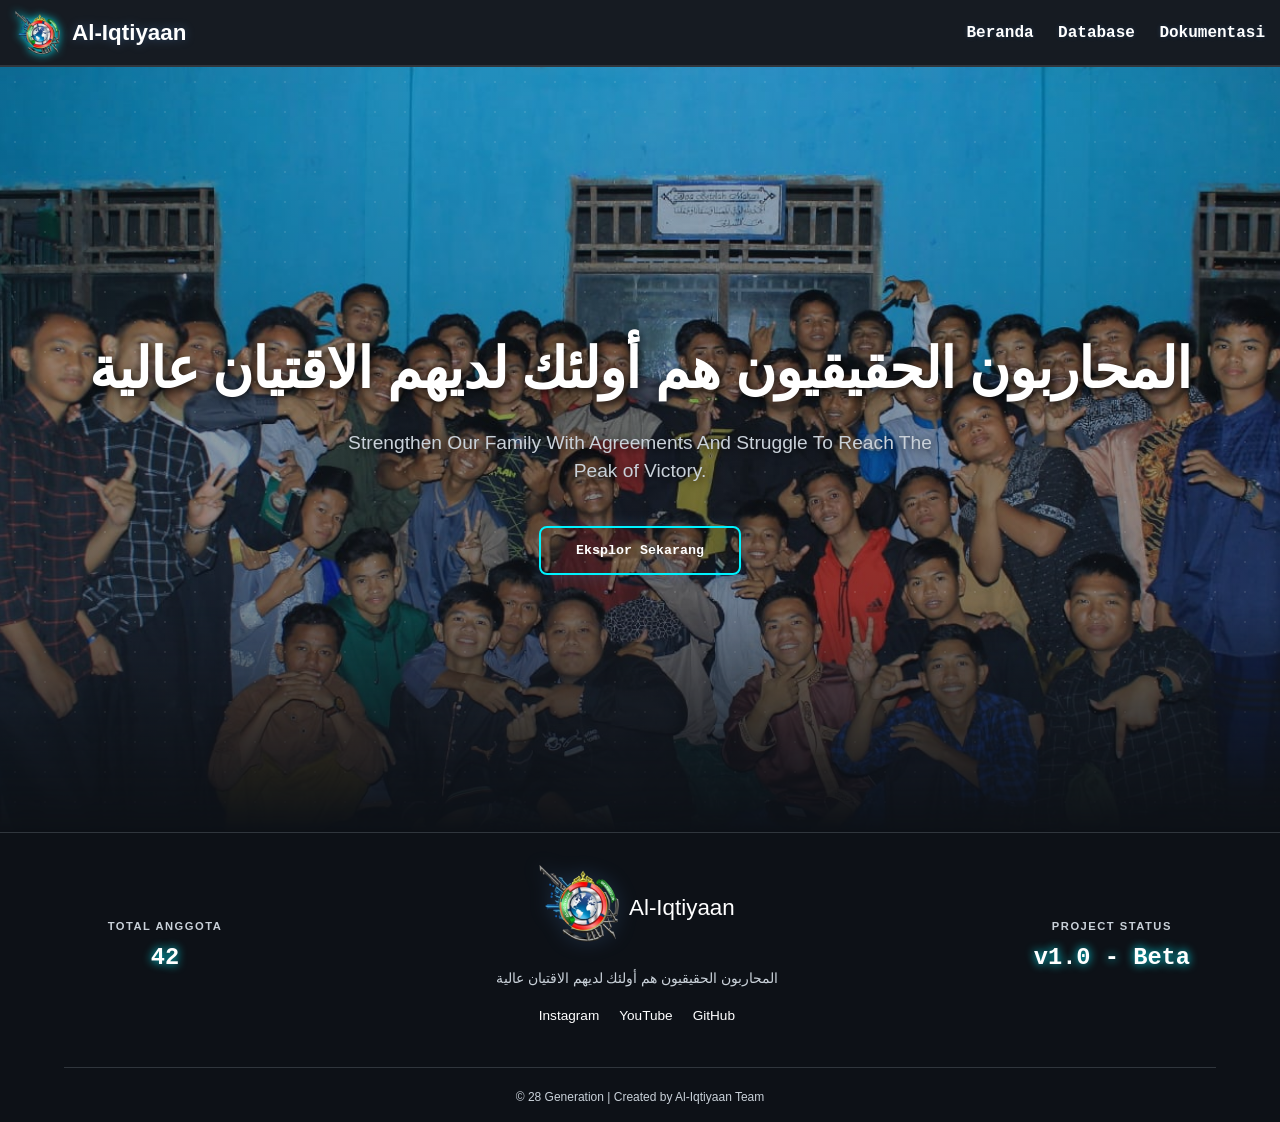
==== index.html @ 8b85fd0a "versi 1.0" ====
<!DOCTYPE html>
<html lang="id">

<head>
    <meta charset="UTF-8">
    <meta name="viewport" content="width=device-width, initial-scale=1.0">
    <title>Al-Iqtiyaan | Digital Home</title>
    <link rel="stylesheet" href="style.css">
</head>

<body>

    <header>
        <nav class="navbar">
            <div class="logo-container">
                <img src="foto/logo-angkatan.png" alt="Logo Al-Iqtiyaan" class="logo-img">
                <h2 class="logo-text">Al-Iqtiyaan</h2>
            </div>
            <div class="nav-links">
                <a href="index.html" class="active">Beranda</a>
                <a href="database.html">Database</a>
                <a href="dokumentasi.html">Dokumentasi</a>
            </div>
        </nav>
    </header>

    <section class="hero-section">
        <div class="overlay">
            <h1>المحاربون الحقيقيون هم أولئك لديهم الاقتيان عالية</h1>
            <p>Strengthen Our Family With Agreements And Struggle To Reach The Peak of Victory.</p>
            <a href="#">
                <button class="main-btn" onclick="showAlert()">Eksplor Sekarang</button>
            </a>
        </div>
    </section>

    <footer class="main-footer">
        <div class="footer-wrapper">
            <div class="stat-card">
                <h3>Total Anggota</h3>
                <p id="counter">0</p>
            </div>

            <div class="footer-center">
                <div class="footer-logo">
                    <img src="foto/logo-angkatan.png" alt="Logo" class="footer-img">
                    <span>Al-Iqtiyaan</span>
                </div>
                <p class="arabic-text">المحاربون الحقيقيون هم أولئك لديهم الاقتيان عالية</p>
                <div class="footer-links">
                    <a href="https://www.instagram.com/al_iqtiyaanfams.28?igsh=dW5yamlzZnU0dTN6"
                        target="_blank">Instagram</a>
                    <a href="#">YouTube</a>
                    <a href="#">GitHub</a>
                </div>
            </div>

            <div class="stat-card">
                <h3>Project Status</h3>
                <p class="status-tag">v1.0 - Beta</p>
            </div>
        </div>

        <div class="footer-bottom">
            <p>&copy; 28 Generation | Created by Al-Iqtiyaan Team</p>
        </div>
    </footer>
    <script src="script.js"></script>
</body>

</html>
---- style.css ----
/* ================================================================
   AL-IQTIYAAN OFFICIAL STYLESHEET
   Project: Website Angkatan 2023
   Last Update: April 2026
================================================================*/

/* --- 1. GLOBAL VARIABLES & RESET --- */
:root {
    --bg-dark: #0d1117;
    /* Hitam (Background Utama) */
    --bg-nav: #161b22;
    /* Biru Tua Gelap (Navigasi & Kartu) */
    --accent-blue: #00f2fe;
    /* Biru Muda (Electric Blue) */
    --deep-blue: #091a28;
    /* Biru Tua (Primary Blue) */
    --glow-blue: rgba(88, 166, 255, 0.2);
    /* Efek Cahaya Biru */
    --text-white: #ffffff;
    /* Putih Murni */
    --text-gray: #c9d1d9;
    /* Abu-abu terang (untuk teks sekunder) */
    --border-color: #30363d;
    /* Border Biru Tua redup */
    /* Variabel baru untuk pendaran cahaya */
    --cyber-glow: 0 0 10px rgba(0, 242, 254, 0.6), 0 0 20px rgba(0, 242, 254, 0.3);
    --card-bg: #161b22;
}

* {
    margin: 0;
    padding: 0;
    box-sizing: border-box;
    scroll-behavior: smooth;
}

body {
    font-family: 'Segoe UI', Roboto, Helvetica, Arial, sans-serif;
    background-color: var(--bg-dark);
    color: var(--text-white);
    /* Diperbaiki dari var sebelumnya agar terbaca */
    line-height: 1.6;
    overflow-x: hidden;
}

/* Animasi Fade In Up */
@keyframes fadeInUp {
    from {
        opacity: 0;
        transform: translateY(20px);
    }

    to {
        opacity: 1;
        transform: translateY(0);
    }
}

img {
    image-rendering: -webkit-optimize-contrast;
    /* Untuk browser berbasis Chrome/Edge */
    image-rendering: crisp-edges;
    /* Untuk kualitas tepi yang tajam */
    -ms-interpolation-mode: bicubic;
    /* Untuk Internet Explorer lama */
}

/* --- 2. NAVIGATION BAR --- */
.navbar {
    display: flex;
    justify-content: space-between;
    align-items: center;
    padding: 10px 15px;
    background: var(--bg-nav);
    border-bottom: 2px solid var(--border-color);
    position: sticky;
    top: 0;
    z-index: 1000;
    width: 100%;
}

.logo-container {
    display: flex;
    align-items: center;
    gap: 12px;
    margin-left: 0;
}

.logo-img {
    height: 45px;
    width: auto;
    filter: drop-shadow(0 0 4px var(--accent-blue));
}

.logo-text {
    font-size: 1.4rem;
    color: var(--text-white);
    filter: drop-shadow(0 0 5px rgba(88, 166, 255, 0.3));
}

.nav-links {
    animation: fadeInNav 1s ease-out;
    margin-right: 0;
}

@keyframes fadeInNav {
    from {
        opacity: 0;
        transform: translateY(-10px);
    }

    to {
        opacity: 1;
        transform: translateY(0);
    }
}

.nav-links a {
    color: var(--text-white) !important;
    text-decoration: none;
    margin-left: 20px;
    position: relative;
    padding: 5px 0;
    transition: all 0.3s ease;
    font-family: 'Courier New', monospace;
    font-weight: bold;
    text-shadow: 0 0 5px var(--glow-blue);
}

.nav-links a::after {
    content: '';
    position: absolute;
    width: 0;
    height: 2px;
    bottom: 0;
    left: 50%;
    background-color: var(--accent-blue);
    transition: all 0.3s ease-in-out;
    transform: translateX(-50%);
    box-shadow: 0 0 8px var(--accent-blue);
}

.nav-links a:hover {
    color: var(--accent-blue) !important;
    text-shadow: 0 0 10px var(--accent-blue);
}

.nav-links a:hover::after {
    width: 100%;
}

.nav-links a:active {
    transform: scale(0.95);
}

.nav-links a.active {
    color: var(--accent-blue);
}

/* --- 3. HERO SECTION (FOTO ANGKATAN) --- */
.hero-section {
    position: relative;
    height: 85vh;
    display: flex;
    flex-direction: column;
    align-items: center;
    justify-content: center;
    text-align: center;
    background: linear-gradient(rgba(13, 17, 23, 0.2), rgba(13, 17, 23, 0.6)),
        url('foto/beranda4.jpeg');
    background-size: cover;
    background-position: center;
    background-attachment: fixed;
    mask-image: linear-gradient(to bottom, black 70%, transparent 100%);
    -webkit-mask-image: linear-gradient(to bottom, black 70%, transparent 100%);
}

.hero-section h1 {
    font-size: 3.5rem;
    font-weight: 800;
    letter-spacing: -1px;
    margin-bottom: 15px;
    color: #ffffff;
    text-shadow: 2px 2px 10px rgba(0, 0, 0, 0.8);
    animation: fadeInUp 1s ease-out forwards;
}

.hero-section p {
    font-size: 1.2rem;
    color: var(--text-gray);
    max-width: 600px;
    margin: 0 auto 40px auto;
    line-height: 1.5;
    text-shadow: 2px 2px 10px rgba(0, 0, 0, 0.8);
    opacity: 0;
    /* Mulai dari transparan agar animasi terasa halus */
    animation: fadeInUp 1s ease-out 0.5s forwards;
    /* Delay 0.5 detik */
}

/* Hero Section khusus untuk Beranda 2 */
.hero-section-alt {
    position: relative;
    height: 90vh;
    display: flex;
    flex-direction: column;
    align-items: center;
    justify-content: center;
    text-align: center;
    /* GANTI 'foto/nama-foto-baru.jpg' dengan file foto pilihanmu */
    background: linear-gradient(rgba(13, 17, 23, 0.3), rgba(13, 17, 23, 0.7)),
        url('foto/beranda8.jpeg');
    background-size: cover;
    background-position: center;
    background-attachment: fixed;
    /* Efek memudar tetap dipertahankan agar konsisten */
    mask-image: linear-gradient(to bottom, black 70%, transparent 100%);
    -webkit-mask-image: linear-gradient(to bottom, black 70%, transparent 100%);
}

.hero-section-alt h1 {
    font-size: 3.5rem;
    font-weight: 800;
    letter-spacing: -1px;
    margin-bottom: 15px;
    color: #ffffff;
    text-shadow: 2px 2px 10px rgba(0, 0, 0, 0.8);
    animation: fadeInUp 1s ease-out forwards;
}

.hero-section-alt p {
    font-size: 1.2rem;
    color: var(--text-gray);
    max-width: 600px;
    margin: 0 auto 40px auto;
    line-height: 1.5;
    text-shadow: 2px 2px 10px rgba(0, 0, 0, 0.8);
    opacity: 0;
    /* Mulai dari transparan agar animasi terasa halus */
    animation: fadeInUp 1s ease-out 0.5s forwards;
    /* Delay 0.5 detik */
}

.hero-section::after {
    content: "";
    position: absolute;
    top: 0;
    left: 0;
    width: 100%;
    height: 100%;
    background-image: radial-gradient(rgba(255, 255, 255, 0.1) 1px, transparent 1px);
    background-size: 30px 30px;
    pointer-events: none;
}

/* --- 4. BUTTONS --- */
.main-btn {
    padding: 15px 35px;
    background: transparent;
    color: var(--text-white);
    border: 2px solid var(--accent-blue);
    border-radius: 8px;
    cursor: pointer;
    font-weight: bold;
    font-family: 'Courier New', monospace;
    box-shadow: 0 0 15px var(--glow-blue);
    transition: all 0.4s ease;
}

.main-btn:hover {
    background-color: var(--accent-blue);
    color: var(--bg-dark);
    box-shadow: 0 0 30px var(--accent-blue);
    transform: translateY(-3px);
}

.main-btn:active {
    transform: translateY(0);
    box-shadow: 0 0 15px var(--glow-blue);
}

/* --- 5. FOOTER & STATISTICS COMBINED --- */
.main-footer {
    background-color: var(--bg-dark);
    padding: 20px 5% 15px 5%;
    border-top: 1px solid var(--border-color);
    margin-top: 0;
}

.footer-wrapper {
    display: flex;
    justify-content: space-between;
    align-items: center;
    max-width: 1100px;
    margin: 0 auto;
    padding-top: 10px;
}

/* Kontainer Stats (Kiri & Kanan) */
.stat-card {
    background: transparent !important;
    border: none !important;
    text-align: center;
    min-width: 150px;
}

.stat-card h3 {
    color: var(--text-gray);
    font-size: 0.7rem;
    text-transform: uppercase;
    letter-spacing: 1.5px;
    margin-bottom: 8px;
}

#counter,
.status-tag {
    font-size: 1.48rem;
    color: white;
    font-family: 'Courier New', monospace;
    font-weight: bold;
    text-shadow: 0 0 10px var(--accent-blue);
    display: block;
    line-height: 1.2;
    margin: 0;
}

/* Kontainer Tengah (Logo & Socials) */
.footer-center {
    display: flex;
    flex-direction: column;
    align-items: center;
    text-align: center;
    flex: 1;
}

.footer-img {
    height: 80px;
    width: auto;
    margin-bottom: 10px;
    filter: drop-shadow(0 0 10px var(--glow-blue));
}

.footer-logo {
    display: flex;
    justify-content: center;
    align-items: center;
    gap: 10px;
    font-size: 1.4rem;
    color: white;
    margin-bottom: 10px;
}

.arabic-text {
    width: 100%;
    font-size: 0.85rem;
    color: var(--text-gray);
    margin: 5px 0 15px 0;
    text-align: center;
}

.footer-links {
    display: flex;
    justify-content: center;
    gap: 20px;
    width: 100%;
}

.footer-links a {
    color: white;
    text-decoration: none;
    font-size: 0.85rem;
    transition: 0.3s;
}

.footer-links a:hover {
    color: var(--accent-blue);
    text-shadow: 0 0 8px var(--accent-blue);
}

/* --- 6. COPYRIGHT BAR --- */
.footer-bottom {
    text-align: center;
    margin-top: 40px;
    padding-top: 20px;
    border-top: 1px solid var(--border-color);
    font-size: 0.75rem;
    color: var(--text-gray);
}

.photo-box img {
    /* Hapus blur(1px) jika ingin benar-benar tajam */
    filter: brightness(1) contrast(1.1) saturate(1.1);
    transition: all 0.4s ease;
}

/* ============================================================
   KHUSUS BAGIAN DATABASE (CYBER GLOW BLUE)
   ============================================================ */
.database-section {
    padding: 60px 20px;
    display: flex;
    flex-direction: column;
    align-items: center;
    overflow-x: hidden;
    /* --- TEKSTUR SEGI ENAM (HITAM, PUTIH, ABU-ABU) --- */
    background-color: #000000;
    /* Warna dasar Hitam pekat */
    background-image:
        /* Lapisan 1 & 2: Abu-abu Gelap untuk dimensi */
        linear-gradient(30deg, #1a1a1a 12%, transparent 12.5%, transparent 87%, #1a1a1a 87.5%, #1a1a1a),
        linear-gradient(150deg, #1a1a1a 12%, transparent 12.5%, transparent 87%, #1a1a1a 87.5%, #1a1a1a),
        /* Lapisan 3 & 4: Abu-abu Terang untuk variasi */
        linear-gradient(30deg, #262626 12%, transparent 12.5%, transparent 87%, #262626 87.5%, #262626),
        linear-gradient(150deg, #262626 12%, transparent 12.5%, transparent 87%, #262626 87.5%, #262626),
        /* Lapisan 5 & 6: Putih Transparan untuk kilau/highlight */
        linear-gradient(60deg, rgba(255, 255, 255, 0.05) 25%, transparent 25.5%, transparent 75%, rgba(255, 255, 255, 0.05) 75%, rgba(255, 255, 255, 0.05)),
        linear-gradient(60deg, rgba(255, 255, 255, 0.05) 25%, transparent 25.5%, transparent 75%, rgba(255, 255, 255, 0.05) 75%, rgba(255, 255, 255, 0.05));

    background-size: 80px 140px;
    background-position: 0 0, 0 0, 40px 70px, 40px 70px, 0 0, 40px 70px;
}

/* Container utama yang membungkus semua grup */
.database-grid {
    position: relative;
    display: flex;
    flex-direction: column;
    align-items: center;
    gap: 0;
    /* Gap diatur oleh role-group */
    width: 100%;
}

/* Garis Kabel Tengah yang Menyala */
.main-wire {
    position: absolute;
    top: 0;
    bottom: 0;
    width: 2px;
    background: linear-gradient(to bottom, #00f2fe, transparent);
    box-shadow: 0 0 15px #00f2fe;
    z-index: 0;
}

/* Memaksa Anggota Berbaris 3 ke Samping */
.member-grid-container {
    display: grid !important;
    grid-template-columns: repeat(3, 1fr) !important;
    gap: 40px 30px;
    width: 100%;
    max-width: 1000px;
    justify-items: center;
    z-index: 1;
    margin-bottom: 40px;
}

/* Grouping untuk memberi GAP/Jarak antar jabatan */
.role-group {
    display: flex;
    justify-content: center;
    gap: 40px;
    margin-bottom: 80px;
    /* Jarak antar jabatan */
    width: 100%;
    position: relative;
    z-index: 1;
    flex-wrap: wrap;
}

/* Grid khusus untuk anggota (3 ke samping) */
/* Memastikan anggota berbaris 3 ke samping */
.member-grid {
    display: grid !important;
    /* Memaksa mode grid */
    grid-template-columns: repeat(3, 1fr) !important;
    gap: 30px;
    justify-items: center;
    width: 100%;
    max-width: 1000px;
}

/* Membuat Garis Penghubung (Kabel Neon) */
.connector-line {
    position: relative;
}

/* Desain Kartu Bergaya Cyber */
.member-card {
    background: var(--card-bg);
    border: 1px solid rgba(0, 242, 254, 0.2);
    border-radius: 15px;
    padding: 30px 15px;
    width: 240px;
    display: flex;
    flex-direction: column;
    align-items: center;
    transition: all 0.3s ease;
    position: relative;
}

/* Efek Hover Cyber Glow */
.member-card:hover {
    transform: translateY(-10px);
    border-color: #00f2fe;
    box-shadow: 0 0 20px rgba(0, 242, 254, 0.4);
}

/* FOTO LINGKARAN */
.photo-box-db {
    width: 110px;
    height: 110px;
    border-radius: 50%;
    margin: 15px 0;
    border: 2px solid var(--accent-blue);
    overflow: hidden;
    box-shadow: 0 0 10px var(--glow-blue);
    background: #000;
}

.member-card:hover .photo-box-db {
    transform: scale(1.1);
    box-shadow: 0 0 15px var(--accent-blue);
}

.photo-box-db img {
    width: 100%;
    height: 100%;
    object-fit: cover;
    filter: brightness(1.1) contrast(1.1);
    /* Efek agar lebih tajam */
}

/* Teks Jabatan (Paling Atas) */
.role {
    font-family: 'Courier New', monospace;
    color: var(--accent-blue);
    font-size: 0.75rem;
    letter-spacing: 1.5px;
    text-transform: uppercase;
    text-shadow: 0 0 5px var(--glow-blue);
}

/* Teks Nama (Paling Bawah) */
.member-name {
    color: #ffffff;
    font-weight: 600;
    font-size: 1rem;
    margin-top: 10px;
    text-align: center;
}

/* Baris Jabatan Inti (2 Orang per Baris) */
.member-card.core {
    grid-column: span 3;
    /* 6 / 3 = 2 kartu */
    max-width: 400px;
    /* Membatasi lebar agar tidak terlalu besar */
}

/* Baris Anggota (3 Orang per Baris) */
.member-card.member {
    grid-column: span 2;
    /* 6 / 2 = 3 kartu */
    max-width: 320px;
}

/* 1 Orang Terakhir (Di Tengah Paling Bawah) */
.member-card.last-one {
    max-width: 350px;
    border-color: #ff0055;
    /* Efek cahaya pink neon pada bingkai kartu */
    box-shadow: 0 0 15px rgba(255, 0, 85, 0.3);
}

.member-card.last-one .role {
    color: #b91c1c;
    text-shadow: 0 0 5px rgba(230, 57, 70, 0.6);
    /* Hapus shadow agar tulisan lebih tegas */
    letter-spacing: 2px;
    -webkit-font-smoothing: antialiased;
    background: none;
    /* Pastikan tidak ada background yang mengganggu */
}

.member-card.last-one .photo-box-db {
    border-color: #e63946;
    box-shadow: 0 0 10px rgba(230, 57, 70, 0.3);
}

/* Update juga sudut cyber-nya agar ikut berwarna pink saat di-hover */
.member-card.last-one:hover::before {
    background:
        linear-gradient(to right, #ff0055 2px, transparent 2px) 0 0 / 15px 2px no-repeat,
        linear-gradient(to bottom, #ff0055 2px, transparent 2px) 0 0 / 2px 15px no-repeat,
        linear-gradient(to left, #ff0055 2px, transparent 2px) 100% 0 / 15px 2px no-repeat,
        linear-gradient(to bottom, #ff0055 2px, transparent 2px) 100% 0 / 2px 15px no-repeat,
        linear-gradient(to right, #ff0055 2px, transparent 2px) 0 100% / 15px 2px no-repeat,
        linear-gradient(to top, #ff0055 2px, transparent 2px) 0 100% / 2px 15px no-repeat,
        linear-gradient(to left, #ff0055 2px, transparent 2px) 100% 100% / 15px 2px no-repeat,
        linear-gradient(to top, #ff0055 2px, transparent 2px) 100% 100% / 2px 15px no-repeat;
}

/* ============================================================
   JUDUL DATABASE (STRUKTUR ANGKATAN 28)
   ============================================================ */
.gallery-title {
    font-family: 'Segoe UI', sans-serif;
    font-size: 3rem;
    text-align: center;
    text-transform: uppercase;
    letter-spacing: 3px;
    margin-bottom: 80px;
    font-weight: 900;
    color: var(--text-white);
    filter: none;
    text-shadow: 2px 2px 10px rgba(0, 0, 0, 0.8);
}

/* Garis dekoratif di bawah judul */
.gallery-title::after {
    content: '';
    display: block;
    width: 150px;
    height: 3px;
    background: #00f2fe;
    margin: 15px auto 0;
    border-radius: 2px;
    box-shadow: 0 0 15px #00f2fe;
    animation: pulse-glow 2s infinite;
}

/* Animasi agar garis bawah sedikit berdenyut */
@keyframes pulse-glow {
    0% {
        opacity: 0.5;
        width: 100px;
    }

    50% {
        opacity: 1;
        width: 200px;
    }

    100% {
        opacity: 0.5;
        width: 100px;
    }
}

/* POSISI KHUSUS ANGGOTA KE-70 (Center) */
.last-member-wrapper {
    grid-column: 1 / -1;
    /* Mengambil ruang dari kolom 1 sampai terakhir */
    display: flex;
    justify-content: center;
    width: 100%;
    padding-top: 20px;
}

/* Responsif */
@media (max-width: 900px) {
    .member-grid-container {
        grid-template-columns: repeat(2, 1fr) !important;
    }

    .last-member-wrapper {
        grid-column: auto;
    }
}

/* ============================================================
   DOKUMENTASI STYLE
   ============================================================ */
.doc-wrapper {
    max-width: 1100px;
    margin: 50px auto;
    padding: 0 20px;
    display: flex;
    flex-direction: column;
    gap: 100px;
    /* Jarak antar baris kegiatan */
}

.doc-card {
    display: flex;
    align-items: center;
    gap: 50px;
    width: 100%;
}

/* KEAJAIBAN SELANG-SELING: Membalik baris genap (2, 4, 6...) */
.doc-card:nth-child(even) {
    flex-direction: row-reverse;
}

/* Bagian Gambar */
.doc-image {
    flex: 1;
    position: relative;
    border: 2px solid #262626;
    /* Abu-abu sesuai tekstur hexagon */
    border-radius: 10px;
    overflow: hidden;
    box-shadow: 0 10px 30px rgba(0, 0, 0, 0.5);
}

.doc-image img {
    width: 100%;
    height: 350px;
    object-fit: cover;
    display: block;
    transition: 0.5s;
}

/* Bagian Teks */
.doc-text {
    flex: 1;
}

.doc-text h3 {
    font-family: 'Segoe UI', sans-serif;
    color: #ffffff;
    font-size: 1.8rem;
    margin-bottom: 15px;
    text-shadow: 0 0 10px rgba(255, 255, 255, 0.6);
    /* Glow putih */
}

.doc-text p {
    font-family: 'Segoe UI', sans-serif;
    color: #cccccc;
    /* Abu-abu terang */
    line-height: 1.8;
    font-size: 1.05rem;
}

/* Hover Effect */
.doc-card:hover .doc-image {
    border-color: #ffffff;
    box-shadow: 0 0 20px rgba(255, 255, 255, 0.2);
}

.doc-card:hover .doc-image img {
    transform: scale(1.05);
}

/* Responsive: Di HP berubah jadi tumpuk biasa */
@media (max-width: 768px) {

    .doc-card,
    .doc-card:nth-child(even) {
        flex-direction: column;
        gap: 20px;
    }

    .doc-image img {
        height: 250px;
    }
}
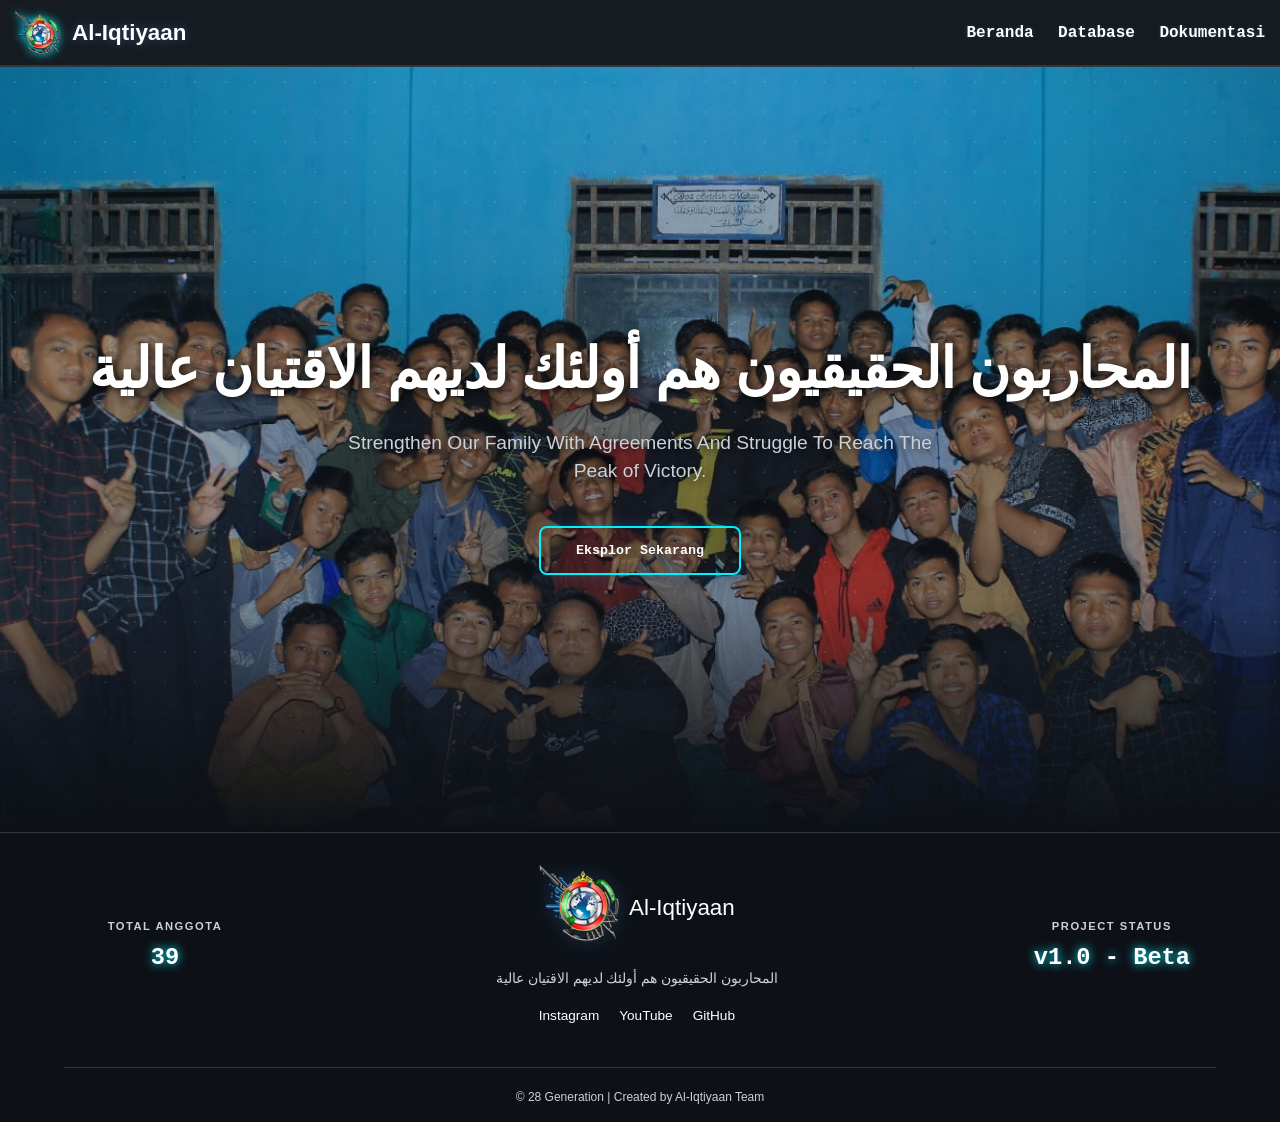
==== commit 03677782: "fix: status text" ====
--- a/index.html
+++ b/index.html
@@ -57,7 +57,7 @@
 
             <div class="stat-card">
                 <h3>Project Status</h3>
-                <p class="status-tag">v1.0 - Beta</p>
+                <p id="status-text" class="status-tag">v1.0 - Beta</p>
             </div>
         </div>
 
